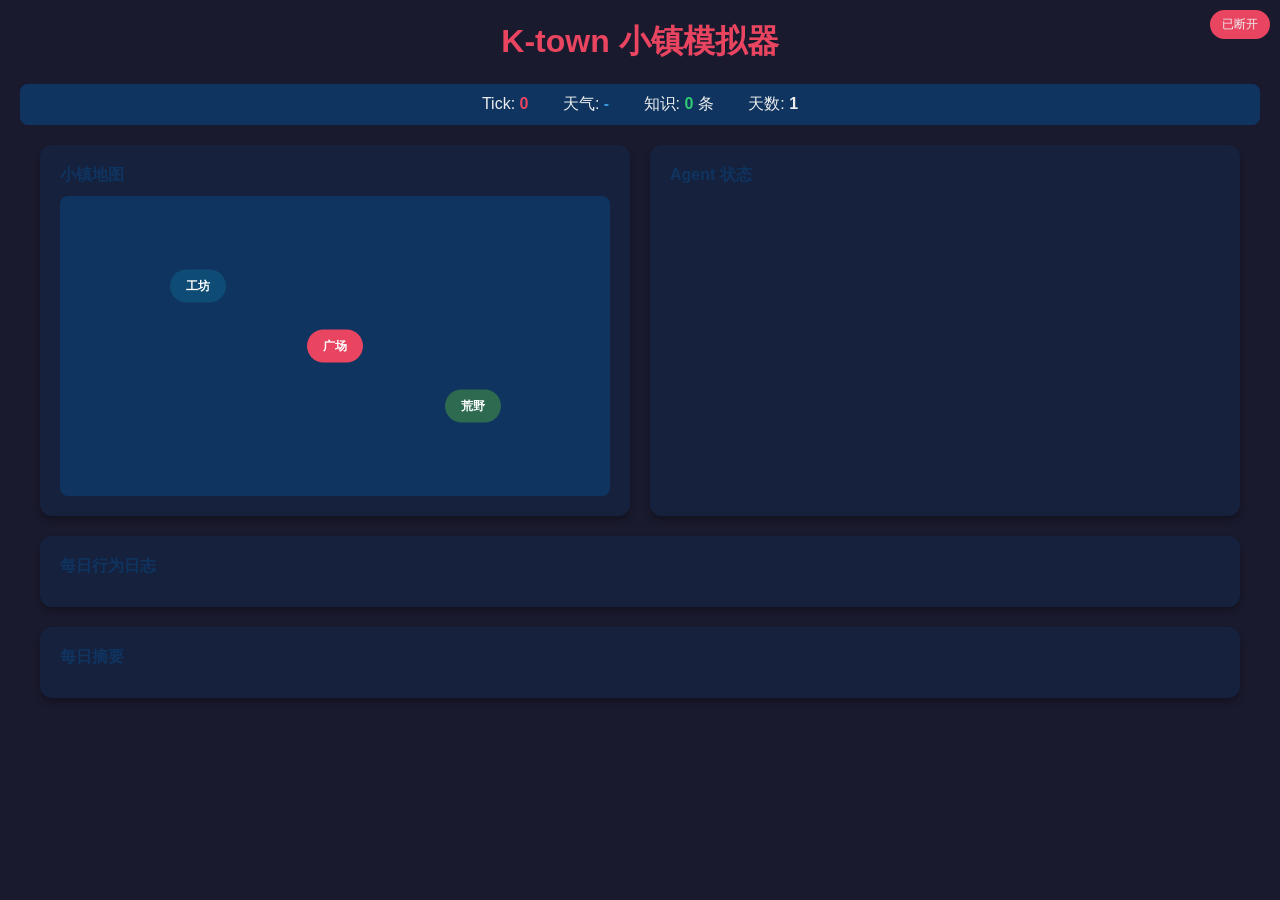
==== server/templates/index.html @ 3e8a6e52 "feat: add HTML dashboard, daily summaries, real-time WebSocket 新增功能： - HTML 可视化面板（地图、Agent 状态、每日日志、摘" ====
<!DOCTYPE html>
<html lang="zh">
<head>
<meta charset="UTF-8">
<title>K-town 小镇模拟器</title>
<style>
*{box-sizing:border-box;margin:0;padding:0}
body{font-family:-apple-system,BlinkMacSystemFont,sans-serif;background:#1a1a2e;color:#eee;padding:20px}
h1{text-align:center;color:#e94560;margin-bottom:20px}
.grid{display:grid;grid-template-columns:1fr 1fr;gap:20px;max-width:1200px;margin:0 auto}
.card{background:#16213e;border-radius:12px;padding:20px;box-shadow:0 4px 6px rgba(0,0,0,0.3)}
.card h2{color:#0f3460;margin-bottom:10px;font-size:16px}
.full{grid-column:1/-1}
.map{position:relative;width:100%;height:300px;background:#0f3460;border-radius:8px;overflow:hidden}
.location{position:absolute;padding:8px 16px;border-radius:20px;font-size:12px;font-weight:bold;color:white;text-align:center;transform:translate(-50%,-50%)}
.loc-square{left:50%;top:50%;background:#e94560}
.loc-workshop{left:25%;top:30%;background:#0f4c75}
.loc-wilderness{left:75%;top:70%;background:#2d6a4f}
.agent-dot{position:absolute;width:32px;height:32px;border-radius:50%;display:flex;align-items:center;justify-content:center;font-size:10px;color:white;font-weight:bold;transition:all 0.5s ease;border:2px solid white}
.agent-dot:hover{transform:scale(1.3);z-index:10}
.agent-elder{background:#9b59b6}
.agent-blacksmith{background:#e67e22}
.agent-carpenter{background:#d35400}
.agent-forager{background:#27ae60}
.agent-scout{background:#2ecc71}
.agent-merchant{background:#f1c40f;color:#333}
.agent-teacher{background:#3498db}
.agent-farmer{background:#1abc9c}
.agent-storyteller{background:#e91e63}
.agent-player{background:#fff;color:#333;border:3px solid #e94560}
.event-list{max-height:200px;overflow-y:auto;font-size:13px}
.event-list div{padding:4px 0;border-bottom:1px solid #1a1a2e}
.agent-list{display:grid;grid-template-columns:1fr 1fr;gap:8px}
.agent-info{background:#1a1a2e;padding:8px;border-radius:6px;font-size:12px}
.agent-info .name{font-weight:bold;color:#e94560}
.agent-info .stat{color:#aaa}
.log-entry{font-size:12px;padding:3px 0;border-bottom:1px solid #1a1a2e;color:#aaa}
.day-card{background:#1a1a2e;padding:10px;margin-bottom:8px;border-radius:6px;border-left:3px solid #e94560}
.day-card h3{color:#e94560;font-size:14px}
.day-card .agents{font-size:11px;color:#aaa}
.status-bar{text-align:center;padding:10px;background:#0f3460;border-radius:8px;margin-bottom:20px}
.status-bar span{margin:0 15px}
.status-bar .tick{color:#e94560;font-weight:bold}
.status-bar .weather{color:#3498db}
.status-bar .knowledge{color:#2ecc71}
#ws-status{position:fixed;top:10px;right:10px;padding:6px 12px;border-radius:20px;font-size:12px;background:#e94560}
#ws-status.connected{background:#2ecc71}
</style>
</head>
<body>
<h1>K-town 小镇模拟器</h1>
<div id="ws-status">连接中...</div>

<div class="status-bar">
  <span>Tick: <b class="tick" id="tick">0</b></span>
  <span>天气: <b class="weather" id="weather">-</b></span>
  <span>知识: <b class="knowledge" id="knowledge">0</b> 条</span>
  <span>天数: <b id="day">1</b></span>
</div>

<div class="grid">
  <div class="card">
    <h2>小镇地图</h2>
    <div class="map" id="map">
      <div class="location loc-square">广场</div>
      <div class="location loc-workshop">工坊</div>
      <div class="location loc-wilderness">荒野</div>
    </div>
  </div>

  <div class="card">
    <h2>Agent 状态</h2>
    <div class="agent-list" id="agent-list"></div>
  </div>

  <div class="card full">
    <h2>每日行为日志</h2>
    <div class="event-list" id="event-list"></div>
  </div>

  <div class="card full">
    <h2>每日摘要</h2>
    <div id="day-summaries"></div>
  </div>
</div>

<script>
let ws;
let currentState={};
let daySummaries=[];
let maxLog=50;
let logEntries=[];

function connect(){
  ws=new WebSocket(`ws://${location.host}/ws`);
  ws.onopen=()=>{document.getElementById('ws-status').textContent='已连接';document.getElementById('ws-status').classList.add('connected')};
  ws.onclose=()=>{document.getElementById('ws-status').textContent='已断开';document.getElementById('ws-status').classList.remove('connected');setTimeout(connect,2000)};
  ws.onmessage=(e)=>{
    let msg=JSON.parse(e.data);
    if(msg.type==='state'){updateState(msg.data);render()}
    if(msg.type==='day_summary'){daySummaries.push(msg.data);render()}
    if(msg.type==='event'){addEvent(msg.data);render()}
  }
}

function updateState(data){
  currentState=data;
  document.getElementById('tick').textContent=data.tick;
  document.getElementById('weather').textContent=data.weather;
  document.getElementById('day').textContent=Math.floor(data.tick/24)+1;
  let kc=data.knowledge?.total_claims||0;
  document.getElementById('knowledge').textContent=kc;
}

function addEvent(evt){
  logEntries.unshift(evt);
  if(logEntries.length>maxLog)logEntries.pop();
}

function render(){
  if(!currentState.agents)return;
  renderMap();
  renderAgents();
  renderEvents();
  renderDaySummaries();
}

function renderMap(){
  const map=document.getElementById('map');
  map.querySelectorAll('.agent-dot').forEach(e=>e.remove());
  const colors={agent_elder:'agent-elder',agent_blacksmith:'agent-blacksmith',agent_carpenter:'agent-carpenter',agent_forager:'agent-forager',agent_scout:'agent-scout',agent_merchant:'agent-merchant',agent_teacher:'agent-teacher',agent_farmer:'agent-farmer',agent_storyteller:'agent-storyteller',agent_player:'agent-player'};
  const locPos={square:{x:50,y:50},workshop:{x:25,y:30},wilderness:{x:75,y:70}};
  
  currentState.agents.forEach((a,i)=>{
    const dot=document.createElement('div');
    dot.className='agent-dot '+(colors[a.id]||'');
    const pos=locPos[a.location]||{x:50,y:50};
    const offset=((i%4)*12)-(18);
    dot.style.left=`${pos.x+offset}%`;
    dot.style.top=`${pos.y+Math.floor(i/4)*10}%`;
    dot.textContent=a.name.split(' ')[0];
    dot.title=`${a.name}\n体力:${a.energy} 心情:${a.mood}\n位置:${a.location}\n金币:${a.gold}`;
    map.appendChild(dot);
  });
}

function renderAgents(){
  const list=document.getElementById('agent-list');
  list.innerHTML=currentState.agents.map(a=>`<div class="agent-info"><div class="name">${a.name}</div><div class="stat">体力:${a.energy} | ${a.mood}</div><div class="stat">位置:${a.location} | 金币:${a.gold}</div></div>`).join('');
}

function renderEvents(){
  const list=document.getElementById('event-list');
  list.innerHTML=logEntries.map(e=>`<div class="log-entry">[Tick ${e.tick||e.day||''}] ${e.action||e.type||JSON.stringify(e)}</div>`).join('');
}

function renderDaySummaries(){
  const div=document.getElementById('day-summaries');
  div.innerHTML=daySummaries.map(d=>`<div class="day-card"><h3>第 ${d.day} 天 - 天气:${d.weather} | 知识:${d.knowledge_claims}条 | 事件:${d.events_count}次</h3><div class="agents">${d.agents.map(a=>`${a.name}(${a.mood},${a.energy},${a.location})`).join(' | ')}</div></div>`).join('');
}

connect();
setInterval(()=>{
  fetch('/api/state').then(r=>r.json()).then(d=>{updateState(d);render()});
},3000);
</script>
</body>
</html>
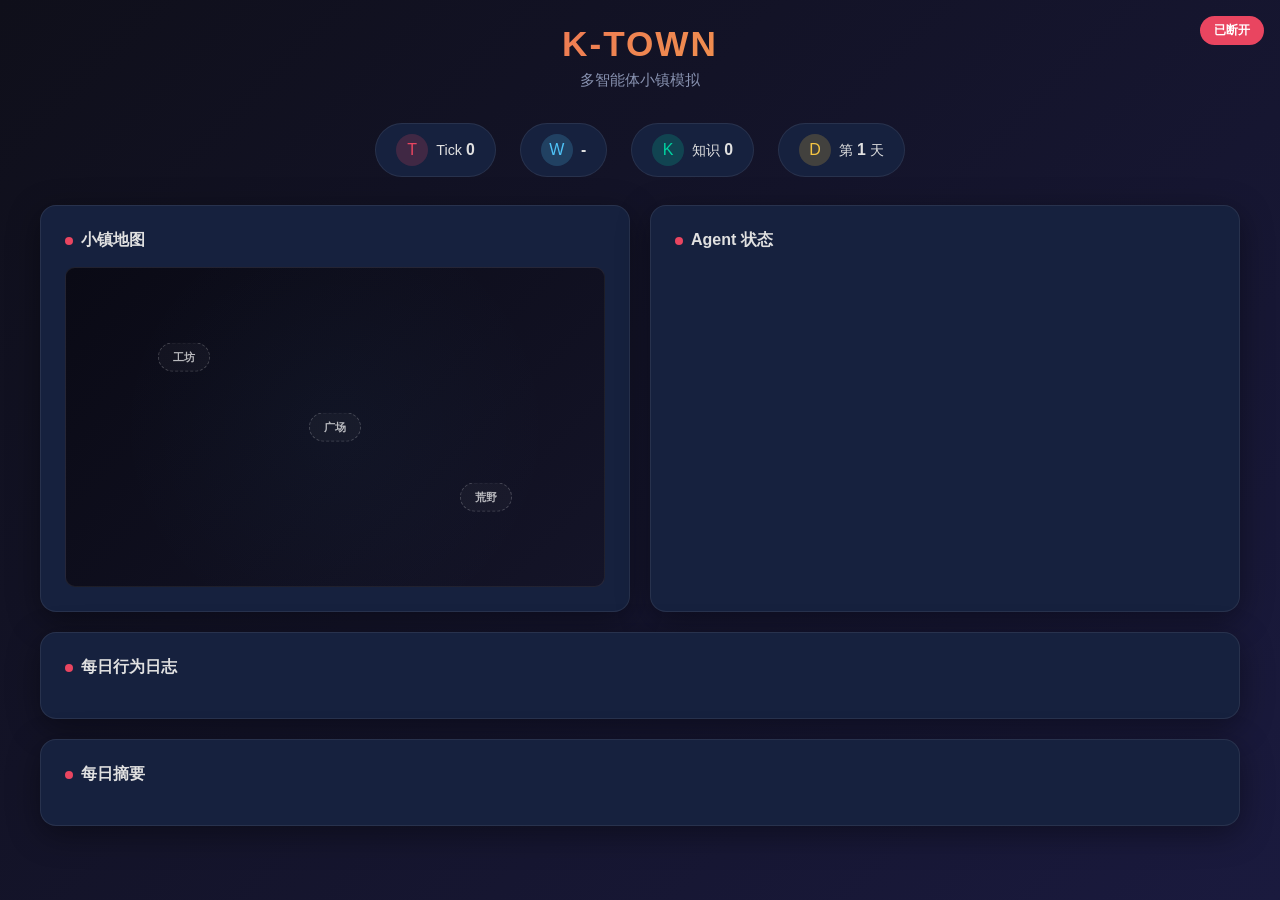
==== commit 890e0d70: "fix+ui: fix daily summaries, redesign dashboard, add real-time broadcast 修复： - 每日摘要正确生成（之前属性名错误） - 添" ====
--- a/server/templates/index.html
+++ b/server/templates/index.html
@@ -2,167 +2,481 @@
 <html lang="zh">
 <head>
 <meta charset="UTF-8">
+<meta name="viewport" content="width=device-width, initial-scale=1.0">
 <title>K-town 小镇模拟器</title>
 <style>
-*{box-sizing:border-box;margin:0;padding:0}
-body{font-family:-apple-system,BlinkMacSystemFont,sans-serif;background:#1a1a2e;color:#eee;padding:20px}
-h1{text-align:center;color:#e94560;margin-bottom:20px}
-.grid{display:grid;grid-template-columns:1fr 1fr;gap:20px;max-width:1200px;margin:0 auto}
-.card{background:#16213e;border-radius:12px;padding:20px;box-shadow:0 4px 6px rgba(0,0,0,0.3)}
-.card h2{color:#0f3460;margin-bottom:10px;font-size:16px}
-.full{grid-column:1/-1}
-.map{position:relative;width:100%;height:300px;background:#0f3460;border-radius:8px;overflow:hidden}
-.location{position:absolute;padding:8px 16px;border-radius:20px;font-size:12px;font-weight:bold;color:white;text-align:center;transform:translate(-50%,-50%)}
-.loc-square{left:50%;top:50%;background:#e94560}
-.loc-workshop{left:25%;top:30%;background:#0f4c75}
-.loc-wilderness{left:75%;top:70%;background:#2d6a4f}
-.agent-dot{position:absolute;width:32px;height:32px;border-radius:50%;display:flex;align-items:center;justify-content:center;font-size:10px;color:white;font-weight:bold;transition:all 0.5s ease;border:2px solid white}
-.agent-dot:hover{transform:scale(1.3);z-index:10}
-.agent-elder{background:#9b59b6}
-.agent-blacksmith{background:#e67e22}
-.agent-carpenter{background:#d35400}
-.agent-forager{background:#27ae60}
-.agent-scout{background:#2ecc71}
-.agent-merchant{background:#f1c40f;color:#333}
-.agent-teacher{background:#3498db}
-.agent-farmer{background:#1abc9c}
-.agent-storyteller{background:#e91e63}
-.agent-player{background:#fff;color:#333;border:3px solid #e94560}
-.event-list{max-height:200px;overflow-y:auto;font-size:13px}
-.event-list div{padding:4px 0;border-bottom:1px solid #1a1a2e}
-.agent-list{display:grid;grid-template-columns:1fr 1fr;gap:8px}
-.agent-info{background:#1a1a2e;padding:8px;border-radius:6px;font-size:12px}
-.agent-info .name{font-weight:bold;color:#e94560}
-.agent-info .stat{color:#aaa}
-.log-entry{font-size:12px;padding:3px 0;border-bottom:1px solid #1a1a2e;color:#aaa}
-.day-card{background:#1a1a2e;padding:10px;margin-bottom:8px;border-radius:6px;border-left:3px solid #e94560}
-.day-card h3{color:#e94560;font-size:14px}
-.day-card .agents{font-size:11px;color:#aaa}
-.status-bar{text-align:center;padding:10px;background:#0f3460;border-radius:8px;margin-bottom:20px}
-.status-bar span{margin:0 15px}
-.status-bar .tick{color:#e94560;font-weight:bold}
-.status-bar .weather{color:#3498db}
-.status-bar .knowledge{color:#2ecc71}
-#ws-status{position:fixed;top:10px;right:10px;padding:6px 12px;border-radius:20px;font-size:12px;background:#e94560}
-#ws-status.connected{background:#2ecc71}
+:root {
+  --bg-primary: #0f0f1a;
+  --bg-secondary: #1a1a2e;
+  --bg-card: #16213e;
+  --bg-hover: #1f3460;
+  --accent: #e94560;
+  --accent-light: #ff6b81;
+  --gold: #f5c542;
+  --green: #00d2a0;
+  --blue: #4fc3f7;
+  --purple: #b388ff;
+  --orange: #ff9800;
+  --text: #e0e0e0;
+  --text-dim: #8892b0;
+  --border: rgba(255,255,255,0.08);
+  --shadow: 0 8px 32px rgba(0,0,0,0.4);
+  --radius: 16px;
+  --radius-sm: 10px;
+}
+
+* { box-sizing: border-box; margin: 0; padding: 0; }
+
+body {
+  font-family: -apple-system, BlinkMacSystemFont, "Segoe UI", "PingFang SC", sans-serif;
+  background: linear-gradient(135deg, var(--bg-primary) 0%, #1a1a3e 100%);
+  color: var(--text);
+  min-height: 100vh;
+  padding: 24px;
+}
+
+/* Header */
+.header {
+  text-align: center;
+  margin-bottom: 32px;
+  position: relative;
+}
+.header h1 {
+  font-size: 2.2em;
+  font-weight: 800;
+  background: linear-gradient(135deg, var(--accent), var(--gold));
+  -webkit-background-clip: text;
+  -webkit-text-fill-color: transparent;
+  background-clip: text;
+  letter-spacing: 2px;
+}
+.header .subtitle {
+  color: var(--text-dim);
+  font-size: 0.95em;
+  margin-top: 6px;
+}
+
+/* Status bar */
+.status-bar {
+  display: flex;
+  justify-content: center;
+  gap: 24px;
+  margin-bottom: 28px;
+  flex-wrap: wrap;
+}
+.status-pill {
+  display: flex;
+  align-items: center;
+  gap: 8px;
+  padding: 10px 20px;
+  background: var(--bg-card);
+  border-radius: 50px;
+  border: 1px solid var(--border);
+  font-size: 0.9em;
+}
+.status-pill .icon {
+  width: 32px; height: 32px;
+  border-radius: 50%;
+  display: flex; align-items: center; justify-content: center;
+  font-size: 16px;
+}
+.status-pill .icon.tick { background: rgba(233,69,96,0.2); color: var(--accent); }
+.status-pill .icon.weather { background: rgba(79,195,247,0.2); color: var(--blue); }
+.status-pill .icon.knowledge { background: rgba(0,210,160,0.2); color: var(--green); }
+.status-pill .icon.day { background: rgba(245,197,66,0.2); color: var(--gold); }
+.status-pill b { font-size: 1.1em; }
+
+/* Main grid */
+.grid {
+  display: grid;
+  grid-template-columns: 1fr 1fr;
+  gap: 20px;
+  max-width: 1200px;
+  margin: 0 auto;
+}
+.card {
+  background: var(--bg-card);
+  border-radius: var(--radius);
+  padding: 24px;
+  border: 1px solid var(--border);
+  box-shadow: var(--shadow);
+}
+.card h2 {
+  font-size: 1em;
+  font-weight: 600;
+  margin-bottom: 16px;
+  display: flex;
+  align-items: center;
+  gap: 8px;
+  color: var(--text);
+}
+.card h2 .dot {
+  width: 8px; height: 8px;
+  border-radius: 50%;
+  background: var(--accent);
+}
+.card.full { grid-column: 1 / -1; }
+
+/* Map */
+.map-container {
+  position: relative;
+  width: 100%;
+  height: 320px;
+  background: linear-gradient(135deg, #0a0a15 0%, #141428 100%);
+  border-radius: var(--radius-sm);
+  border: 1px solid var(--border);
+  overflow: hidden;
+}
+.map-container::before {
+  content: "";
+  position: absolute;
+  inset: 0;
+  background: radial-gradient(circle at 50% 50%, rgba(79,195,247,0.03) 0%, transparent 70%);
+}
+.location-zone {
+  position: absolute;
+  transform: translate(-50%, -50%);
+  padding: 6px 14px;
+  border-radius: 20px;
+  font-size: 11px;
+  font-weight: 600;
+  color: rgba(255,255,255,0.7);
+  border: 1px dashed rgba(255,255,255,0.2);
+  background: rgba(255,255,255,0.03);
+  pointer-events: none;
+}
+.loc-square { left: 50%; top: 50%; }
+.loc-workshop { left: 22%; top: 28%; }
+.loc-wilderness { left: 78%; top: 72%; }
+
+/* Agents on map */
+.agent-marker {
+  position: absolute;
+  width: 36px; height: 36px;
+  border-radius: 50%;
+  display: flex; align-items: center; justify-content: center;
+  font-size: 9px; font-weight: 700;
+  color: white;
+  transition: all 0.6s cubic-bezier(0.4, 0, 0.2, 1);
+  cursor: pointer;
+  border: 2px solid rgba(255,255,255,0.3);
+  box-shadow: 0 2px 8px rgba(0,0,0,0.3);
+  transform: translate(-50%, -50%);
+}
+.agent-marker:hover {
+  transform: translate(-50%, -50%) scale(1.4);
+  z-index: 100;
+  box-shadow: 0 4px 20px rgba(0,0,0,0.5);
+}
+
+.elder { background: linear-gradient(135deg, #9b59b6, #8e44ad); }
+.blacksmith { background: linear-gradient(135deg, #e67e22, #d35400); }
+.carpenter { background: linear-gradient(135deg, #a0522d, #8b4513); }
+.forager { background: linear-gradient(135deg, #27ae60, #1e8449); }
+.scout { background: linear-gradient(135deg, #2ecc71, #27ae60); }
+.merchant { background: linear-gradient(135deg, #f1c40f, #f39c12); color: #333; }
+.teacher { background: linear-gradient(135deg, #3498db, #2980b9); }
+.farmer { background: linear-gradient(135deg, #1abc9c, #16a085); }
+.storyteller { background: linear-gradient(135deg, #e91e63, #c2185b); }
+.player { background: linear-gradient(135deg, #fff, #f0f0f0); color: #333; border: 3px solid var(--accent); }
+
+/* Agent list */
+.agent-grid {
+  display: grid;
+  grid-template-columns: 1fr 1fr;
+  gap: 10px;
+  max-height: 280px;
+  overflow-y: auto;
+}
+.agent-card {
+  background: rgba(255,255,255,0.03);
+  border-radius: var(--radius-sm);
+  padding: 12px;
+  border: 1px solid var(--border);
+  transition: all 0.2s;
+}
+.agent-card:hover {
+  background: var(--bg-hover);
+  border-color: rgba(255,255,255,0.15);
+}
+.agent-card .name {
+  font-weight: 600;
+  font-size: 0.85em;
+  margin-bottom: 4px;
+  display: flex;
+  align-items: center;
+  gap: 6px;
+}
+.agent-card .name .role-dot {
+  width: 8px; height: 8px;
+  border-radius: 50%;
+  flex-shrink: 0;
+}
+.agent-card .stats {
+  font-size: 0.75em;
+  color: var(--text-dim);
+  display: flex;
+  gap: 8px;
+  flex-wrap: wrap;
+}
+.agent-card .stats span {
+  display: flex;
+  align-items: center;
+  gap: 3px;
+}
+
+/* Energy bar */
+.energy-bar {
+  height: 3px;
+  background: rgba(255,255,255,0.1);
+  border-radius: 2px;
+  margin-top: 6px;
+  overflow: hidden;
+}
+.energy-bar .fill {
+  height: 100%;
+  border-radius: 2px;
+  transition: width 0.5s, background 0.5s;
+}
+.energy-high { background: var(--green); }
+.energy-mid { background: var(--gold); }
+.energy-low { background: var(--accent); }
+
+/* Event log */
+.log-container {
+  max-height: 200px;
+  overflow-y: auto;
+  font-size: 0.8em;
+}
+.log-entry {
+  padding: 6px 0;
+  border-bottom: 1px solid var(--border);
+  display: flex;
+  gap: 10px;
+  color: var(--text-dim);
+}
+.log-entry .tick {
+  color: var(--accent);
+  font-weight: 600;
+  min-width: 50px;
+}
+.log-entry .text { flex: 1; }
+
+/* Day summaries */
+.day-card {
+  background: rgba(255,255,255,0.03);
+  border-radius: var(--radius-sm);
+  padding: 16px;
+  margin-bottom: 12px;
+  border: 1px solid var(--border);
+  border-left: 3px solid var(--accent);
+}
+.day-card h3 {
+  font-size: 0.9em;
+  margin-bottom: 8px;
+  color: var(--gold);
+}
+.day-card .stats-row {
+  display: flex;
+  gap: 16px;
+  font-size: 0.8em;
+  color: var(--text-dim);
+  margin-bottom: 8px;
+}
+.day-card .agent-chips {
+  display: flex;
+  flex-wrap: wrap;
+  gap: 6px;
+}
+.agent-chip {
+  padding: 3px 10px;
+  border-radius: 20px;
+  font-size: 0.7em;
+  background: rgba(255,255,255,0.05);
+  border: 1px solid var(--border);
+  color: var(--text-dim);
+}
+.agent-chip.happy { border-color: rgba(0,210,160,0.3); color: var(--green); }
+.agent-chip.sad { border-color: rgba(233,69,96,0.3); color: var(--accent); }
+.agent-chip.anxious { border-color: rgba(245,197,66,0.3); color: var(--gold); }
+
+/* Connection indicator */
+#ws-status {
+  position: fixed;
+  top: 16px; right: 16px;
+  padding: 6px 14px;
+  border-radius: 20px;
+  font-size: 0.75em;
+  font-weight: 600;
+  background: var(--accent);
+  color: white;
+  transition: all 0.3s;
+  z-index: 1000;
+}
+#ws-status.connected {
+  background: var(--green);
+}
+
+/* Scrollbar */
+::-webkit-scrollbar { width: 6px; }
+::-webkit-scrollbar-track { background: transparent; }
+::-webkit-scrollbar-thumb { background: rgba(255,255,255,0.1); border-radius: 3px; }
+::-webkit-scrollbar-thumb:hover { background: rgba(255,255,255,0.2); }
+
+/* Responsive */
+@media (max-width: 768px) {
+  .grid { grid-template-columns: 1fr; }
+  .agent-grid { grid-template-columns: 1fr; }
+  .status-bar { gap: 10px; }
+  .status-pill { padding: 8px 14px; font-size: 0.8em; }
+}
 </style>
 </head>
 <body>
-<h1>K-town 小镇模拟器</h1>
 <div id="ws-status">连接中...</div>
 
+<div class="header">
+  <h1>K-TOWN</h1>
+  <div class="subtitle">多智能体小镇模拟</div>
+</div>
+
 <div class="status-bar">
-  <span>Tick: <b class="tick" id="tick">0</b></span>
-  <span>天气: <b class="weather" id="weather">-</b></span>
-  <span>知识: <b class="knowledge" id="knowledge">0</b> 条</span>
-  <span>天数: <b id="day">1</b></span>
+  <div class="status-pill">
+    <div class="icon tick">T</div>
+    <span>Tick <b id="tick">0</b></span>
+  </div>
+  <div class="status-pill">
+    <div class="icon weather">W</div>
+    <span><b id="weather">-</b></span>
+  </div>
+  <div class="status-pill">
+    <div class="icon knowledge">K</div>
+    <span>知识 <b id="knowledge">0</b></span>
+  </div>
+  <div class="status-pill">
+    <div class="icon day">D</div>
+    <span>第 <b id="day">1</b> 天</span>
+  </div>
 </div>
 
 <div class="grid">
   <div class="card">
-    <h2>小镇地图</h2>
-    <div class="map" id="map">
-      <div class="location loc-square">广场</div>
-      <div class="location loc-workshop">工坊</div>
-      <div class="location loc-wilderness">荒野</div>
+    <h2><span class="dot"></span>小镇地图</h2>
+    <div class="map-container" id="map">
+      <div class="location-zone loc-square">广场</div>
+      <div class="location-zone loc-workshop">工坊</div>
+      <div class="location-zone loc-wilderness">荒野</div>
     </div>
   </div>
 
   <div class="card">
-    <h2>Agent 状态</h2>
-    <div class="agent-list" id="agent-list"></div>
+    <h2><span class="dot"></span>Agent 状态</h2>
+    <div class="agent-grid" id="agent-grid"></div>
   </div>
 
   <div class="card full">
-    <h2>每日行为日志</h2>
-    <div class="event-list" id="event-list"></div>
+    <h2><span class="dot"></span>每日行为日志</h2>
+    <div class="log-container" id="log-container"></div>
   </div>
 
   <div class="card full">
-    <h2>每日摘要</h2>
+    <h2><span class="dot"></span>每日摘要</h2>
     <div id="day-summaries"></div>
   </div>
 </div>
 
 <script>
-let ws;
-let currentState={};
-let daySummaries=[];
-let maxLog=50;
-let logEntries=[];
-
-function connect(){
-  ws=new WebSocket(`ws://${location.host}/ws`);
-  ws.onopen=()=>{document.getElementById('ws-status').textContent='已连接';document.getElementById('ws-status').classList.add('connected')};
-  ws.onclose=()=>{document.getElementById('ws-status').textContent='已断开';document.getElementById('ws-status').classList.remove('connected');setTimeout(connect,2000)};
-  ws.onmessage=(e)=>{
-    let msg=JSON.parse(e.data);
-    if(msg.type==='state'){updateState(msg.data);render()}
-    if(msg.type==='day_summary'){daySummaries.push(msg.data);render()}
-    if(msg.type==='event'){addEvent(msg.data);render()}
-  }
-}
-
-function updateState(data){
-  currentState=data;
-  document.getElementById('tick').textContent=data.tick;
-  document.getElementById('weather').textContent=data.weather;
-  document.getElementById('day').textContent=Math.floor(data.tick/24)+1;
-  let kc=data.knowledge?.total_claims||0;
-  document.getElementById('knowledge').textContent=kc;
-}
-
-function addEvent(evt){
-  logEntries.unshift(evt);
-  if(logEntries.length>maxLog)logEntries.pop();
-}
-
-function render(){
-  if(!currentState.agents)return;
-  renderMap();
-  renderAgents();
-  renderEvents();
-  renderDaySummaries();
-}
-
-function renderMap(){
-  const map=document.getElementById('map');
-  map.querySelectorAll('.agent-dot').forEach(e=>e.remove());
-  const colors={agent_elder:'agent-elder',agent_blacksmith:'agent-blacksmith',agent_carpenter:'agent-carpenter',agent_forager:'agent-forager',agent_scout:'agent-scout',agent_merchant:'agent-merchant',agent_teacher:'agent-teacher',agent_farmer:'agent-farmer',agent_storyteller:'agent-storyteller',agent_player:'agent-player'};
-  const locPos={square:{x:50,y:50},workshop:{x:25,y:30},wilderness:{x:75,y:70}};
-  
-  currentState.agents.forEach((a,i)=>{
-    const dot=document.createElement('div');
-    dot.className='agent-dot '+(colors[a.id]||'');
-    const pos=locPos[a.location]||{x:50,y:50};
-    const offset=((i%4)*12)-(18);
-    dot.style.left=`${pos.x+offset}%`;
-    dot.style.top=`${pos.y+Math.floor(i/4)*10}%`;
-    dot.textContent=a.name.split(' ')[0];
-    dot.title=`${a.name}\n体力:${a.energy} 心情:${a.mood}\n位置:${a.location}\n金币:${a.gold}`;
-    map.appendChild(dot);
+let ws, currentState = {}, daySummaries = [], logs = [];
+
+function connect() {
+  ws = new WebSocket(`ws://${location.host}/ws`);
+  ws.onopen = () => {
+    document.getElementById('ws-status').textContent = '已连接';
+    document.getElementById('ws-status').classList.add('connected');
+  };
+  ws.onclose = () => {
+    document.getElementById('ws-status').textContent = '已断开';
+    document.getElementById('ws-status').classList.remove('connected');
+    setTimeout(connect, 2000);
+  };
+  ws.onmessage = (e) => {
+    const msg = JSON.parse(e.data);
+    if (msg.type === 'state') updateState(msg.data);
+    if (msg.type === 'day_summary') { daySummaries.push(msg.data); render(); }
+    if (msg.type === 'event') { logs.unshift(msg.data); if(logs.length>50)logs.pop(); render(); }
+  };
+}
+
+function updateState(data) {
+  currentState = data;
+  document.getElementById('tick').textContent = data.tick;
+  document.getElementById('weather').textContent = data.weather;
+  document.getElementById('day').textContent = Math.floor(data.tick / 24) + 1;
+  document.getElementById('knowledge').textContent = data.knowledge?.total_claims || 0;
+}
+
+function render() { renderMap(); renderAgents(); renderLogs(); renderDays(); }
+
+function renderMap() {
+  if (!currentState.agents) return;
+  const map = document.getElementById('map');
+  map.querySelectorAll('.agent-marker').forEach(e => e.remove());
+  const pos = { square: {x:50,y:50}, workshop: {x:22,y:28}, wilderness: {x:78,y:72} };
+  const cls = { agent_elder:'elder', agent_blacksmith:'blacksmith', agent_carpenter:'carpenter',
+    agent_forager:'forager', agent_scout:'scout', agent_merchant:'merchant', agent_teacher:'teacher',
+    agent_farmer:'farmer', agent_storyteller:'storyteller', agent_player:'player' };
+  currentState.agents.forEach((a, i) => {
+    const d = document.createElement('div');
+    d.className = 'agent-marker ' + (cls[a.id] || '');
+    const p = pos[a.location] || {x:50,y:50};
+    const off = (i % 4) * 10 - 15;
+    d.style.left = (p.x + off) + '%';
+    d.style.top = (p.y + Math.floor(i/4) * 8) + '%';
+    d.textContent = a.name.split(' ')[0];
+    d.title = `${a.name} | 体力:${a.energy} | ${a.mood} | ${a.location} | 金币:${a.gold}`;
+    map.appendChild(d);
   });
 }
 
-function renderAgents(){
-  const list=document.getElementById('agent-list');
-  list.innerHTML=currentState.agents.map(a=>`<div class="agent-info"><div class="name">${a.name}</div><div class="stat">体力:${a.energy} | ${a.mood}</div><div class="stat">位置:${a.location} | 金币:${a.gold}</div></div>`).join('');
-}
-
-function renderEvents(){
-  const list=document.getElementById('event-list');
-  list.innerHTML=logEntries.map(e=>`<div class="log-entry">[Tick ${e.tick||e.day||''}] ${e.action||e.type||JSON.stringify(e)}</div>`).join('');
-}
-
-function renderDaySummaries(){
-  const div=document.getElementById('day-summaries');
-  div.innerHTML=daySummaries.map(d=>`<div class="day-card"><h3>第 ${d.day} 天 - 天气:${d.weather} | 知识:${d.knowledge_claims}条 | 事件:${d.events_count}次</h3><div class="agents">${d.agents.map(a=>`${a.name}(${a.mood},${a.energy},${a.location})`).join(' | ')}</div></div>`).join('');
+function renderAgents() {
+  if (!currentState.agents) return;
+  const g = document.getElementById('agent-grid');
+  g.innerHTML = currentState.agents.map(a => {
+    const ec = a.energy > 60 ? 'energy-high' : a.energy > 30 ? 'energy-mid' : 'energy-low';
+    const mc = a.mood === 'happy' ? 'style="color:var(--green)"' : a.mood === 'sad' ? 'style="color:var(--accent)"' : 'style="color:var(--gold)"';
+    return `<div class="agent-card">
+      <div class="name"><span class="role-dot" style="background:var(--${a.role==='elder'?'purple':a.role==='blacksmith'?'orange':a.role==='forager'?'green':'blue'})"></span>${a.name}</div>
+      <div class="stats"><span ${mc}>${a.mood}</span><span>💰${a.gold}</span><span>📍${a.location}</span></div>
+      <div class="energy-bar"><div class="fill ${ec}" style="width:${a.energy}%"></div></div>
+    </div>`;
+  }).join('');
+}
+
+function renderLogs() {
+  const c = document.getElementById('log-container');
+  c.innerHTML = logs.map(l => `<div class="log-entry"><span class="tick">T${l.tick||''}</span><span class="text">${l.action||l.type||''}</span></div>`).join('');
+}
+
+function renderDays() {
+  const d = document.getElementById('day-summaries');
+  d.innerHTML = daySummaries.slice().reverse().map(s => `
+    <div class="day-card">
+      <h3>第 ${s.day} 天</h3>
+      <div class="stats-row">
+        <span>天气: ${s.weather}</span>
+        <span>知识: ${s.knowledge_claims} 条</span>
+        <span>事件: ${s.events_count} 次</span>
+      </div>
+      <div class="agent-chips">
+        ${s.agents.map(a => `<span class="agent-chip ${a.mood}">${a.name} (${a.energy})</span>`).join('')}
+      </div>
+    </div>`).join('');
 }
 
 connect();
-setInterval(()=>{
-  fetch('/api/state').then(r=>r.json()).then(d=>{updateState(d);render()});
-},3000);
+setInterval(() => {
+  fetch('/api/state').then(r => r.json()).then(d => { updateState(d); render(); });
+}, 3000);
 </script>
 </body>
 </html>
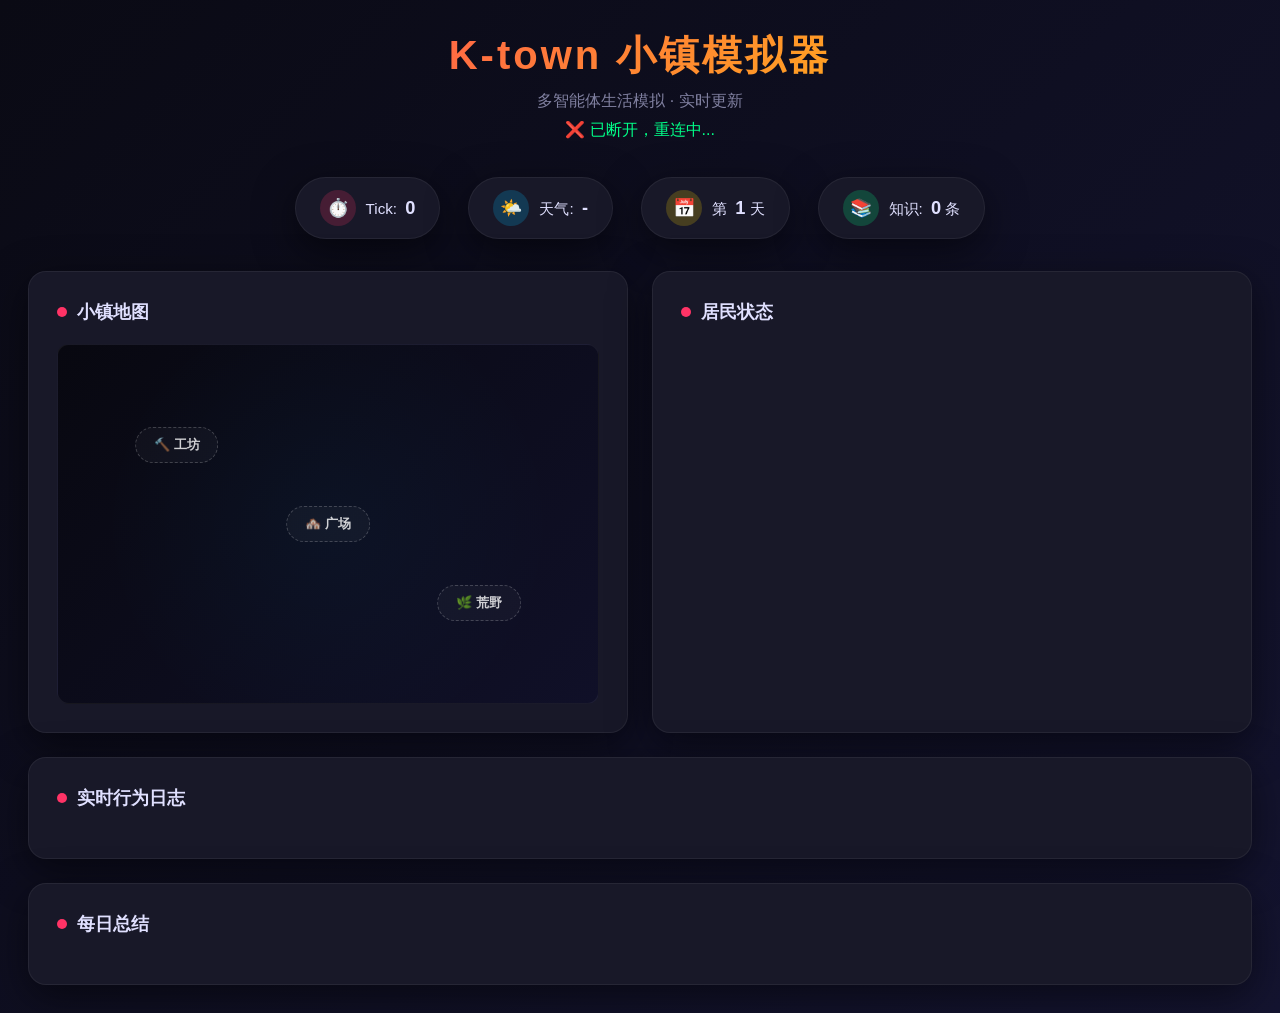
==== commit 3533d61c: "feat(server): 完善Python版本小镇模拟器实现 - 修复前端乱码问题，全面中文化界面和Agent名称 - 重写每日摘要逻辑，生成详细的中文居民行为报告 - 优化Agent决策逻辑，不同" ====
--- a/server/templates/index.html
+++ b/server/templates/index.html
@@ -1,128 +1,135 @@
-<!DOCTYPE html>
-<html lang="zh">
+﻿<!DOCTYPE html>
+<html lang="zh-CN">
 <head>
 <meta charset="UTF-8">
 <meta name="viewport" content="width=device-width, initial-scale=1.0">
 <title>K-town 小镇模拟器</title>
 <style>
 :root {
-  --bg-primary: #0f0f1a;
-  --bg-secondary: #1a1a2e;
-  --bg-card: #16213e;
-  --bg-hover: #1f3460;
-  --accent: #e94560;
-  --accent-light: #ff6b81;
-  --gold: #f5c542;
-  --green: #00d2a0;
-  --blue: #4fc3f7;
-  --purple: #b388ff;
-  --orange: #ff9800;
-  --text: #e0e0e0;
-  --text-dim: #8892b0;
-  --border: rgba(255,255,255,0.08);
-  --shadow: 0 8px 32px rgba(0,0,0,0.4);
-  --radius: 16px;
-  --radius-sm: 10px;
+  --bg-primary: #0a0a14;
+  --bg-secondary: #121220;
+  --bg-card: #181828;
+  --bg-hover: #20203a;
+  --accent: #ff3366;
+  --accent-light: #ff6699;
+  --gold: #ffd700;
+  --green: #00ff88;
+  --blue: #00bfff;
+  --purple: #aa88ff;
+  --orange: #ff8800;
+  --text: #e0e0ff;
+  --text-dim: #8080a0;
+  --border: rgba(255,255,255,0.06);
+  --shadow: 0 12px 40px rgba(0,0,0,0.5);
+  --radius: 18px;
+  --radius-sm: 12px;
 }
 
 * { box-sizing: border-box; margin: 0; padding: 0; }
 
 body {
-  font-family: -apple-system, BlinkMacSystemFont, "Segoe UI", "PingFang SC", sans-serif;
-  background: linear-gradient(135deg, var(--bg-primary) 0%, #1a1a3e 100%);
+  font-family: -apple-system, BlinkMacSystemFont, "Segoe UI", "PingFang SC", "Microsoft YaHei", sans-serif;
+  background: linear-gradient(135deg, var(--bg-primary) 0%, #141430 100%);
   color: var(--text);
   min-height: 100vh;
-  padding: 24px;
-}
-
-/* Header */
+  padding: 28px;
+}
+
+/* 头部 */
 .header {
   text-align: center;
-  margin-bottom: 32px;
+  margin-bottom: 36px;
   position: relative;
 }
 .header h1 {
-  font-size: 2.2em;
+  font-size: 2.5em;
   font-weight: 800;
   background: linear-gradient(135deg, var(--accent), var(--gold));
   -webkit-background-clip: text;
   -webkit-text-fill-color: transparent;
   background-clip: text;
-  letter-spacing: 2px;
+  letter-spacing: 3px;
+  margin-bottom: 8px;
 }
 .header .subtitle {
   color: var(--text-dim);
-  font-size: 0.95em;
-  margin-top: 6px;
-}
-
-/* Status bar */
+  font-size: 1em;
+  margin-top: 4px;
+}
+
+/* 状态栏 */
 .status-bar {
   display: flex;
   justify-content: center;
-  gap: 24px;
-  margin-bottom: 28px;
+  gap: 28px;
+  margin-bottom: 32px;
   flex-wrap: wrap;
 }
 .status-pill {
   display: flex;
   align-items: center;
-  gap: 8px;
-  padding: 10px 20px;
+  gap: 10px;
+  padding: 12px 24px;
   background: var(--bg-card);
   border-radius: 50px;
   border: 1px solid var(--border);
-  font-size: 0.9em;
+  font-size: 0.95em;
+  box-shadow: var(--shadow);
 }
 .status-pill .icon {
-  width: 32px; height: 32px;
+  width: 36px; height: 36px;
   border-radius: 50%;
   display: flex; align-items: center; justify-content: center;
-  font-size: 16px;
-}
-.status-pill .icon.tick { background: rgba(233,69,96,0.2); color: var(--accent); }
-.status-pill .icon.weather { background: rgba(79,195,247,0.2); color: var(--blue); }
-.status-pill .icon.knowledge { background: rgba(0,210,160,0.2); color: var(--green); }
-.status-pill .icon.day { background: rgba(245,197,66,0.2); color: var(--gold); }
-.status-pill b { font-size: 1.1em; }
-
-/* Main grid */
+  font-size: 18px;
+}
+.status-pill .icon.tick { background: rgba(255,51,102,0.2); color: var(--accent); }
+.status-pill .icon.weather { background: rgba(0,191,255,0.2); color: var(--blue); }
+.status-pill .icon.knowledge { background: rgba(0,255,136,0.2); color: var(--green); }
+.status-pill .icon.day { background: rgba(255,215,0,0.2); color: var(--gold); }
+.status-pill b { font-size: 1.2em; margin-left: 4px; }
+
+/* 主网格 */
 .grid {
   display: grid;
   grid-template-columns: 1fr 1fr;
-  gap: 20px;
-  max-width: 1200px;
+  gap: 24px;
+  max-width: 1400px;
   margin: 0 auto;
 }
 .card {
   background: var(--bg-card);
   border-radius: var(--radius);
-  padding: 24px;
+  padding: 28px;
   border: 1px solid var(--border);
   box-shadow: var(--shadow);
+  transition: transform 0.3s ease, box-shadow 0.3s ease;
+}
+.card:hover {
+  transform: translateY(-4px);
+  box-shadow: 0 16px 48px rgba(0,0,0,0.6);
 }
 .card h2 {
-  font-size: 1em;
+  font-size: 1.1em;
   font-weight: 600;
-  margin-bottom: 16px;
+  margin-bottom: 20px;
   display: flex;
   align-items: center;
-  gap: 8px;
+  gap: 10px;
   color: var(--text);
 }
 .card h2 .dot {
-  width: 8px; height: 8px;
+  width: 10px; height: 10px;
   border-radius: 50%;
   background: var(--accent);
 }
 .card.full { grid-column: 1 / -1; }
 
-/* Map */
+/* 地图 */
 .map-container {
   position: relative;
   width: 100%;
-  height: 320px;
-  background: linear-gradient(135deg, #0a0a15 0%, #141428 100%);
+  height: 360px;
+  background: linear-gradient(135deg, #080810 0%, #101028 100%);
   border-radius: var(--radius-sm);
   border: 1px solid var(--border);
   overflow: hidden;
@@ -131,17 +138,17 @@
   content: "";
   position: absolute;
   inset: 0;
-  background: radial-gradient(circle at 50% 50%, rgba(79,195,247,0.03) 0%, transparent 70%);
+  background: radial-gradient(circle at 50% 50%, rgba(0,191,255,0.04) 0%, transparent 70%);
 }
 .location-zone {
   position: absolute;
   transform: translate(-50%, -50%);
-  padding: 6px 14px;
-  border-radius: 20px;
-  font-size: 11px;
+  padding: 8px 18px;
+  border-radius: 24px;
+  font-size: 13px;
   font-weight: 600;
-  color: rgba(255,255,255,0.7);
-  border: 1px dashed rgba(255,255,255,0.2);
+  color: rgba(255,255,255,0.8);
+  border: 1.5px dashed rgba(255,255,255,0.2);
   background: rgba(255,255,255,0.03);
   pointer-events: none;
 }
@@ -149,24 +156,24 @@
 .loc-workshop { left: 22%; top: 28%; }
 .loc-wilderness { left: 78%; top: 72%; }
 
-/* Agents on map */
+/* Agent标记 */
 .agent-marker {
   position: absolute;
-  width: 36px; height: 36px;
+  width: 42px; height: 42px;
   border-radius: 50%;
   display: flex; align-items: center; justify-content: center;
-  font-size: 9px; font-weight: 700;
+  font-size: 11px; font-weight: 700;
   color: white;
   transition: all 0.6s cubic-bezier(0.4, 0, 0.2, 1);
   cursor: pointer;
-  border: 2px solid rgba(255,255,255,0.3);
-  box-shadow: 0 2px 8px rgba(0,0,0,0.3);
+  border: 2.5px solid rgba(255,255,255,0.3);
+  box-shadow: 0 3px 12px rgba(0,0,0,0.4);
   transform: translate(-50%, -50%);
 }
 .agent-marker:hover {
-  transform: translate(-50%, -50%) scale(1.4);
+  transform: translate(-50%, -50%) scale(1.5);
   z-index: 100;
-  box-shadow: 0 4px 20px rgba(0,0,0,0.5);
+  box-shadow: 0 6px 24px rgba(0,0,0,0.6);
 }
 
 .elder { background: linear-gradient(135deg, #9b59b6, #8e44ad); }
@@ -178,184 +185,176 @@
 .teacher { background: linear-gradient(135deg, #3498db, #2980b9); }
 .farmer { background: linear-gradient(135deg, #1abc9c, #16a085); }
 .storyteller { background: linear-gradient(135deg, #e91e63, #c2185b); }
-.player { background: linear-gradient(135deg, #fff, #f0f0f0); color: #333; border: 3px solid var(--accent); }
-
-/* Agent list */
+.player { background: linear-gradient(135deg, #ffffff, #f0f0f0); color: #333; border: 3px solid var(--accent); }
+
+/* Agent卡片 */
 .agent-grid {
   display: grid;
-  grid-template-columns: 1fr 1fr;
-  gap: 10px;
-  max-height: 280px;
+  grid-template-columns: repeat(2, 1fr);
+  gap: 14px;
+  max-height: 360px;
   overflow-y: auto;
 }
 .agent-card {
-  background: rgba(255,255,255,0.03);
+  background: var(--bg-hover);
   border-radius: var(--radius-sm);
-  padding: 12px;
+  padding: 14px;
   border: 1px solid var(--border);
-  transition: all 0.2s;
+  transition: all 0.3s ease;
 }
 .agent-card:hover {
-  background: var(--bg-hover);
-  border-color: rgba(255,255,255,0.15);
+  border-color: var(--accent);
+  background: rgba(255,51,102,0.08);
 }
 .agent-card .name {
   font-weight: 600;
-  font-size: 0.85em;
-  margin-bottom: 4px;
+  margin-bottom: 8px;
   display: flex;
   align-items: center;
   gap: 6px;
 }
-.agent-card .name .role-dot {
+.agent-card .role-dot {
   width: 8px; height: 8px;
   border-radius: 50%;
   flex-shrink: 0;
 }
 .agent-card .stats {
-  font-size: 0.75em;
-  color: var(--text-dim);
   display: flex;
   gap: 8px;
+  font-size: 0.85em;
+  margin-bottom: 8px;
   flex-wrap: wrap;
 }
 .agent-card .stats span {
-  display: flex;
-  align-items: center;
-  gap: 3px;
-}
-
-/* Energy bar */
-.energy-bar {
-  height: 3px;
-  background: rgba(255,255,255,0.1);
-  border-radius: 2px;
-  margin-top: 6px;
+  color: var(--text-dim);
+}
+.agent-card .energy-bar {
+  height: 6px;
+  background: rgba(255,255,255,0.08);
+  border-radius: 3px;
   overflow: hidden;
 }
-.energy-bar .fill {
+.agent-card .energy-bar .fill {
   height: 100%;
-  border-radius: 2px;
-  transition: width 0.5s, background 0.5s;
-}
-.energy-high { background: var(--green); }
-.energy-mid { background: var(--gold); }
-.energy-low { background: var(--accent); }
-
-/* Event log */
+  border-radius: 3px;
+  transition: width 0.5s ease;
+}
+.energy-high { background: linear-gradient(90deg, var(--green), #00cc6a); }
+.energy-mid { background: linear-gradient(90deg, var(--gold), #ccac00); }
+.energy-low { background: linear-gradient(90deg, var(--accent), #cc2952); }
+
+/* 日志容器 */
 .log-container {
   max-height: 200px;
   overflow-y: auto;
-  font-size: 0.8em;
+  padding-right: 8px;
 }
 .log-entry {
-  padding: 6px 0;
+  padding: 8px 0;
   border-bottom: 1px solid var(--border);
-  display: flex;
-  gap: 10px;
-  color: var(--text-dim);
-}
+  font-size: 0.9em;
+}
+.log-entry:last-child { border-bottom: none; }
 .log-entry .tick {
   color: var(--accent);
   font-weight: 600;
-  min-width: 50px;
-}
-.log-entry .text { flex: 1; }
-
-/* Day summaries */
+  margin-right: 8px;
+  font-size: 0.85em;
+}
+
+/* 每日摘要 */
 .day-card {
-  background: rgba(255,255,255,0.03);
+  background: var(--bg-hover);
   border-radius: var(--radius-sm);
-  padding: 16px;
+  padding: 20px;
+  margin-bottom: 16px;
+  border: 1px solid var(--border);
+}
+.day-card h3 {
+  font-size: 1.2em;
   margin-bottom: 12px;
-  border: 1px solid var(--border);
-  border-left: 3px solid var(--accent);
-}
-.day-card h3 {
-  font-size: 0.9em;
-  margin-bottom: 8px;
   color: var(--gold);
+}
+.day-card .overall-summary {
+  line-height: 1.6;
+  margin-bottom: 16px;
+  color: var(--text);
+  padding-bottom: 16px;
+  border-bottom: 1px solid var(--border);
 }
 .day-card .stats-row {
   display: flex;
-  gap: 16px;
-  font-size: 0.8em;
+  gap: 18px;
+  margin-bottom: 16px;
+  flex-wrap: wrap;
+}
+.day-card .stats-row span {
+  font-size: 0.9em;
   color: var(--text-dim);
-  margin-bottom: 8px;
-}
-.day-card .agent-chips {
-  display: flex;
-  flex-wrap: wrap;
-  gap: 6px;
-}
-.agent-chip {
-  padding: 3px 10px;
-  border-radius: 20px;
-  font-size: 0.7em;
-  background: rgba(255,255,255,0.05);
-  border: 1px solid var(--border);
-  color: var(--text-dim);
-}
-.agent-chip.happy { border-color: rgba(0,210,160,0.3); color: var(--green); }
-.agent-chip.sad { border-color: rgba(233,69,96,0.3); color: var(--accent); }
-.agent-chip.anxious { border-color: rgba(245,197,66,0.3); color: var(--gold); }
-
-/* Connection indicator */
-#ws-status {
-  position: fixed;
-  top: 16px; right: 16px;
-  padding: 6px 14px;
-  border-radius: 20px;
-  font-size: 0.75em;
-  font-weight: 600;
+}
+.day-card .agent-list {
+  display: grid;
+  grid-template-columns: repeat(auto-fill, minmax(280px, 1fr));
+  gap: 12px;
+}
+.day-card .agent-item {
+  background: var(--bg-secondary);
+  border-radius: 8px;
+  padding: 12px;
+  font-size: 0.9em;
+  line-height: 1.5;
+}
+.day-card .agent-item b {
+  color: var(--accent-light);
+  display: block;
+  margin-bottom: 4px;
+}
+
+/* 滚动条 */
+::-webkit-scrollbar {
+  width: 6px;
+}
+::-webkit-scrollbar-track {
+  background: var(--bg-secondary);
+  border-radius: 3px;
+}
+::-webkit-scrollbar-thumb {
   background: var(--accent);
-  color: white;
-  transition: all 0.3s;
-  z-index: 1000;
-}
-#ws-status.connected {
-  background: var(--green);
-}
-
-/* Scrollbar */
-::-webkit-scrollbar { width: 6px; }
-::-webkit-scrollbar-track { background: transparent; }
-::-webkit-scrollbar-thumb { background: rgba(255,255,255,0.1); border-radius: 3px; }
-::-webkit-scrollbar-thumb:hover { background: rgba(255,255,255,0.2); }
-
-/* Responsive */
+  border-radius: 3px;
+}
+
+/* 响应式 */
 @media (max-width: 768px) {
   .grid { grid-template-columns: 1fr; }
   .agent-grid { grid-template-columns: 1fr; }
-  .status-bar { gap: 10px; }
-  .status-pill { padding: 8px 14px; font-size: 0.8em; }
+  .status-bar { gap: 12px; }
+  .status-pill { padding: 8px 16px; font-size: 0.85em; }
 }
 </style>
 </head>
 <body>
-<div id="ws-status">连接中...</div>
-
 <div class="header">
-  <h1>K-TOWN</h1>
-  <div class="subtitle">多智能体小镇模拟</div>
+  <h1>K-town 小镇模拟器</h1>
+  <div class="subtitle">多智能体生活模拟 · 实时更新</div>
+  <div class="subtitle" id="ws-status" style="color: var(--green); margin-top: 8px;">连接中...</div>
 </div>
 
 <div class="status-bar">
   <div class="status-pill">
-    <div class="icon tick">T</div>
-    <span>Tick <b id="tick">0</b></span>
+    <div class="icon tick">⏱️</div>
+    <span>Tick: <b id="tick">0</b></span>
   </div>
   <div class="status-pill">
-    <div class="icon weather">W</div>
-    <span><b id="weather">-</b></span>
+    <div class="icon weather">🌤️</div>
+    <span>天气: <b id="weather">-</b></span>
   </div>
   <div class="status-pill">
-    <div class="icon knowledge">K</div>
-    <span>知识 <b id="knowledge">0</b></span>
+    <div class="icon day">📅</div>
+    <span>第 <b id="day">1</b> 天</span>
   </div>
   <div class="status-pill">
-    <div class="icon day">D</div>
-    <span>第 <b id="day">1</b> 天</span>
+    <div class="icon knowledge">📚</div>
+    <span>知识: <b id="knowledge">0</b> 条</span>
   </div>
 </div>
 
@@ -363,24 +362,24 @@
   <div class="card">
     <h2><span class="dot"></span>小镇地图</h2>
     <div class="map-container" id="map">
-      <div class="location-zone loc-square">广场</div>
-      <div class="location-zone loc-workshop">工坊</div>
-      <div class="location-zone loc-wilderness">荒野</div>
+      <div class="location-zone loc-square">🏘️ 广场</div>
+      <div class="location-zone loc-workshop">🔨 工坊</div>
+      <div class="location-zone loc-wilderness">🌿 荒野</div>
     </div>
   </div>
 
   <div class="card">
-    <h2><span class="dot"></span>Agent 状态</h2>
+    <h2><span class="dot"></span>居民状态</h2>
     <div class="agent-grid" id="agent-grid"></div>
   </div>
 
   <div class="card full">
-    <h2><span class="dot"></span>每日行为日志</h2>
+    <h2><span class="dot"></span>实时行为日志</h2>
     <div class="log-container" id="log-container"></div>
   </div>
 
   <div class="card full">
-    <h2><span class="dot"></span>每日摘要</h2>
+    <h2><span class="dot"></span>每日总结</h2>
     <div id="day-summaries"></div>
   </div>
 </div>
@@ -391,28 +390,41 @@
 function connect() {
   ws = new WebSocket(`ws://${location.host}/ws`);
   ws.onopen = () => {
-    document.getElementById('ws-status').textContent = '已连接';
+    document.getElementById('ws-status').textContent = '✅ 已连接';
     document.getElementById('ws-status').classList.add('connected');
   };
   ws.onclose = () => {
-    document.getElementById('ws-status').textContent = '已断开';
+    document.getElementById('ws-status').textContent = '❌ 已断开，重连中...';
     document.getElementById('ws-status').classList.remove('connected');
     setTimeout(connect, 2000);
   };
   ws.onmessage = (e) => {
     const msg = JSON.parse(e.data);
     if (msg.type === 'state') updateState(msg.data);
-    if (msg.type === 'day_summary') { daySummaries.push(msg.data); render(); }
-    if (msg.type === 'event') { logs.unshift(msg.data); if(logs.length>50)logs.pop(); render(); }
+    if (msg.type === 'day_summary') { 
+      daySummaries.push(msg.data); 
+      if (daySummaries.length > 30) daySummaries.shift();
+      render(); 
+    }
+    if (msg.type === 'event') { 
+      logs.unshift(msg.data); 
+      if(logs.length>100) logs.pop(); 
+      render(); 
+    }
   };
 }
 
 function updateState(data) {
   currentState = data;
   document.getElementById('tick').textContent = data.tick;
-  document.getElementById('weather').textContent = data.weather;
+  document.getElementById('weather').textContent = getWeatherCn(data.weather);
   document.getElementById('day').textContent = Math.floor(data.tick / 24) + 1;
   document.getElementById('knowledge').textContent = data.knowledge?.total_claims || 0;
+}
+
+function getWeatherCn(weather) {
+  const map = {clear: '晴朗', rain: '下雨', snow: '下雪', wind: '大风', fog: '大雾'};
+  return map[weather] || weather;
 }
 
 function render() { renderMap(); renderAgents(); renderLogs(); renderDays(); }
@@ -422,20 +434,39 @@
   const map = document.getElementById('map');
   map.querySelectorAll('.agent-marker').forEach(e => e.remove());
   const pos = { square: {x:50,y:50}, workshop: {x:22,y:28}, wilderness: {x:78,y:72} };
-  const cls = { agent_elder:'elder', agent_blacksmith:'blacksmith', agent_carpenter:'carpenter',
-    agent_forager:'forager', agent_scout:'scout', agent_merchant:'merchant', agent_teacher:'teacher',
-    agent_farmer:'farmer', agent_storyteller:'storyteller', agent_player:'player' };
+  const clsMap = { 
+    agent_elder:'elder', agent_blacksmith:'blacksmith', agent_carpenter:'carpenter',
+    agent_forager:'forager', agent_scout:'scout', agent_merchant:'merchant', 
+    agent_teacher:'teacher', agent_farmer:'farmer', agent_storyteller:'storyteller', 
+    agent_player:'player' 
+  };
+  const emojiMap = {
+    agent_elder:'👵', agent_blacksmith:'🔨', agent_carpenter:'🪵',
+    agent_forager:'🌿', agent_scout:'🧭', agent_merchant:'💰', 
+    agent_teacher:'📖', agent_farmer:'🌾', agent_storyteller:'📜', 
+    agent_player:'👤'
+  };
   currentState.agents.forEach((a, i) => {
     const d = document.createElement('div');
-    d.className = 'agent-marker ' + (cls[a.id] || '');
+    d.className = 'agent-marker ' + (clsMap[a.id] || '');
     const p = pos[a.location] || {x:50,y:50};
-    const off = (i % 4) * 10 - 15;
+    const off = (i % 4) * 12 - 18;
     d.style.left = (p.x + off) + '%';
-    d.style.top = (p.y + Math.floor(i/4) * 8) + '%';
-    d.textContent = a.name.split(' ')[0];
-    d.title = `${a.name} | 体力:${a.energy} | ${a.mood} | ${a.location} | 金币:${a.gold}`;
+    d.style.top = (p.y + Math.floor(i/4) * 10) + '%';
+    d.textContent = emojiMap[a.id] || '👤';
+    d.title = `${a.name} | 体力:${a.energy} | ${getMoodEmoji(a.mood)}${getMoodCn(a.mood)} | ${a.location_cn} | 金币:${a.gold}`;
     map.appendChild(d);
   });
+}
+
+function getMoodEmoji(mood) {
+  const map = {happy:'😊', neutral:'😐', anxious:'😰', angry:'😠', sad:'😢'};
+  return map[mood] || '❓';
+}
+
+function getMoodCn(mood) {
+  const map = {happy:'心情愉快', neutral:'心情平静', anxious:'有些焦虑', angry:'非常生气', sad:'心情低落'};
+  return map[mood] || '心情未知';
 }
 
 function renderAgents() {
@@ -443,10 +474,13 @@
   const g = document.getElementById('agent-grid');
   g.innerHTML = currentState.agents.map(a => {
     const ec = a.energy > 60 ? 'energy-high' : a.energy > 30 ? 'energy-mid' : 'energy-low';
-    const mc = a.mood === 'happy' ? 'style="color:var(--green)"' : a.mood === 'sad' ? 'style="color:var(--accent)"' : 'style="color:var(--gold)"';
     return `<div class="agent-card">
-      <div class="name"><span class="role-dot" style="background:var(--${a.role==='elder'?'purple':a.role==='blacksmith'?'orange':a.role==='forager'?'green':'blue'})"></span>${a.name}</div>
-      <div class="stats"><span ${mc}>${a.mood}</span><span>💰${a.gold}</span><span>📍${a.location}</span></div>
+      <div class="name"><span class="role-dot" style="background:var(--${a.role==='elder'?'purple':a.role==='blacksmith'?'orange':a.role==='forager'?'green':'blue'})"></span>${a.role_cn} ${a.name}</div>
+      <div class="stats">
+        <span>${getMoodEmoji(a.mood)} ${getMoodCn(a.mood)}</span>
+        <span>💰 ${a.gold}</span>
+        <span>📍 ${a.location_cn}</span>
+      </div>
       <div class="energy-bar"><div class="fill ${ec}" style="width:${a.energy}%"></div></div>
     </div>`;
   }).join('');
@@ -454,29 +488,48 @@
 
 function renderLogs() {
   const c = document.getElementById('log-container');
-  c.innerHTML = logs.map(l => `<div class="log-entry"><span class="tick">T${l.tick||''}</span><span class="text">${l.action||l.type||''}</span></div>`).join('');
+  c.innerHTML = logs.slice(0, 50).map(l => `<div class="log-entry"><span class="tick">T${l.tick||''}</span><span class="text">${l.action||l.type||''}</span></div>`).join('');
 }
 
 function renderDays() {
   const d = document.getElementById('day-summaries');
   d.innerHTML = daySummaries.slice().reverse().map(s => `
     <div class="day-card">
-      <h3>第 ${s.day} 天</h3>
+      <h3>📅 第 ${s.day} 天总结</h3>
+      <div class="overall-summary">${s.overall_summary}</div>
       <div class="stats-row">
-        <span>天气: ${s.weather}</span>
-        <span>知识: ${s.knowledge_claims} 条</span>
-        <span>事件: ${s.events_count} 次</span>
+        <span>🌤️ 天气: ${getWeatherCn(s.weather)}</span>
+        <span>📚 知识增长: +${s.stats.knowledge_change}</span>
+        <span>💰 总金币变化: ${s.stats.gold_change >= 0 ? '+' + s.stats.gold_change : s.stats.gold_change}</span>
+        <span>😊 开心人数: ${s.stats.happy_count}/10</span>
       </div>
-      <div class="agent-chips">
-        ${s.agents.map(a => `<span class="agent-chip ${a.mood}">${a.name} (${a.energy})</span>`).join('')}
+      <div class="agent-list">
+        ${s.agents.map(a => `
+          <div class="agent-item">
+            <b>${getRoleEmoji(a.role)} ${a.role_cn} ${a.name}</b>
+            📍 ${a.location_cn} · 体力 ${a.energy}${a.energy_change >= 0 ? '+' + a.energy_change : a.energy_change} · 金币 ${a.gold}${a.gold_change >= 0 ? '+' + a.gold_change : a.gold_change}<br>
+            ${a.mood_desc}，今日行为：${a.behavior_summary}
+          </div>
+        `).join('')}
       </div>
     </div>`).join('');
 }
 
+function getRoleEmoji(role) {
+  const map = {
+    elder:'👵', blacksmith:'🔨', carpenter:'🪵',
+    forager:'🌿', scout:'🧭', merchant:'💰', 
+    teacher:'📖', farmer:'🌾', storyteller:'📜', player:'👤'
+  };
+  return map[role] || '👤';
+}
+
+// 初始化连接
 connect();
+// 定时刷新状态
 setInterval(() => {
   fetch('/api/state').then(r => r.json()).then(d => { updateState(d); render(); });
-}, 3000);
+}, 2000);
 </script>
 </body>
-</html>+</html>
